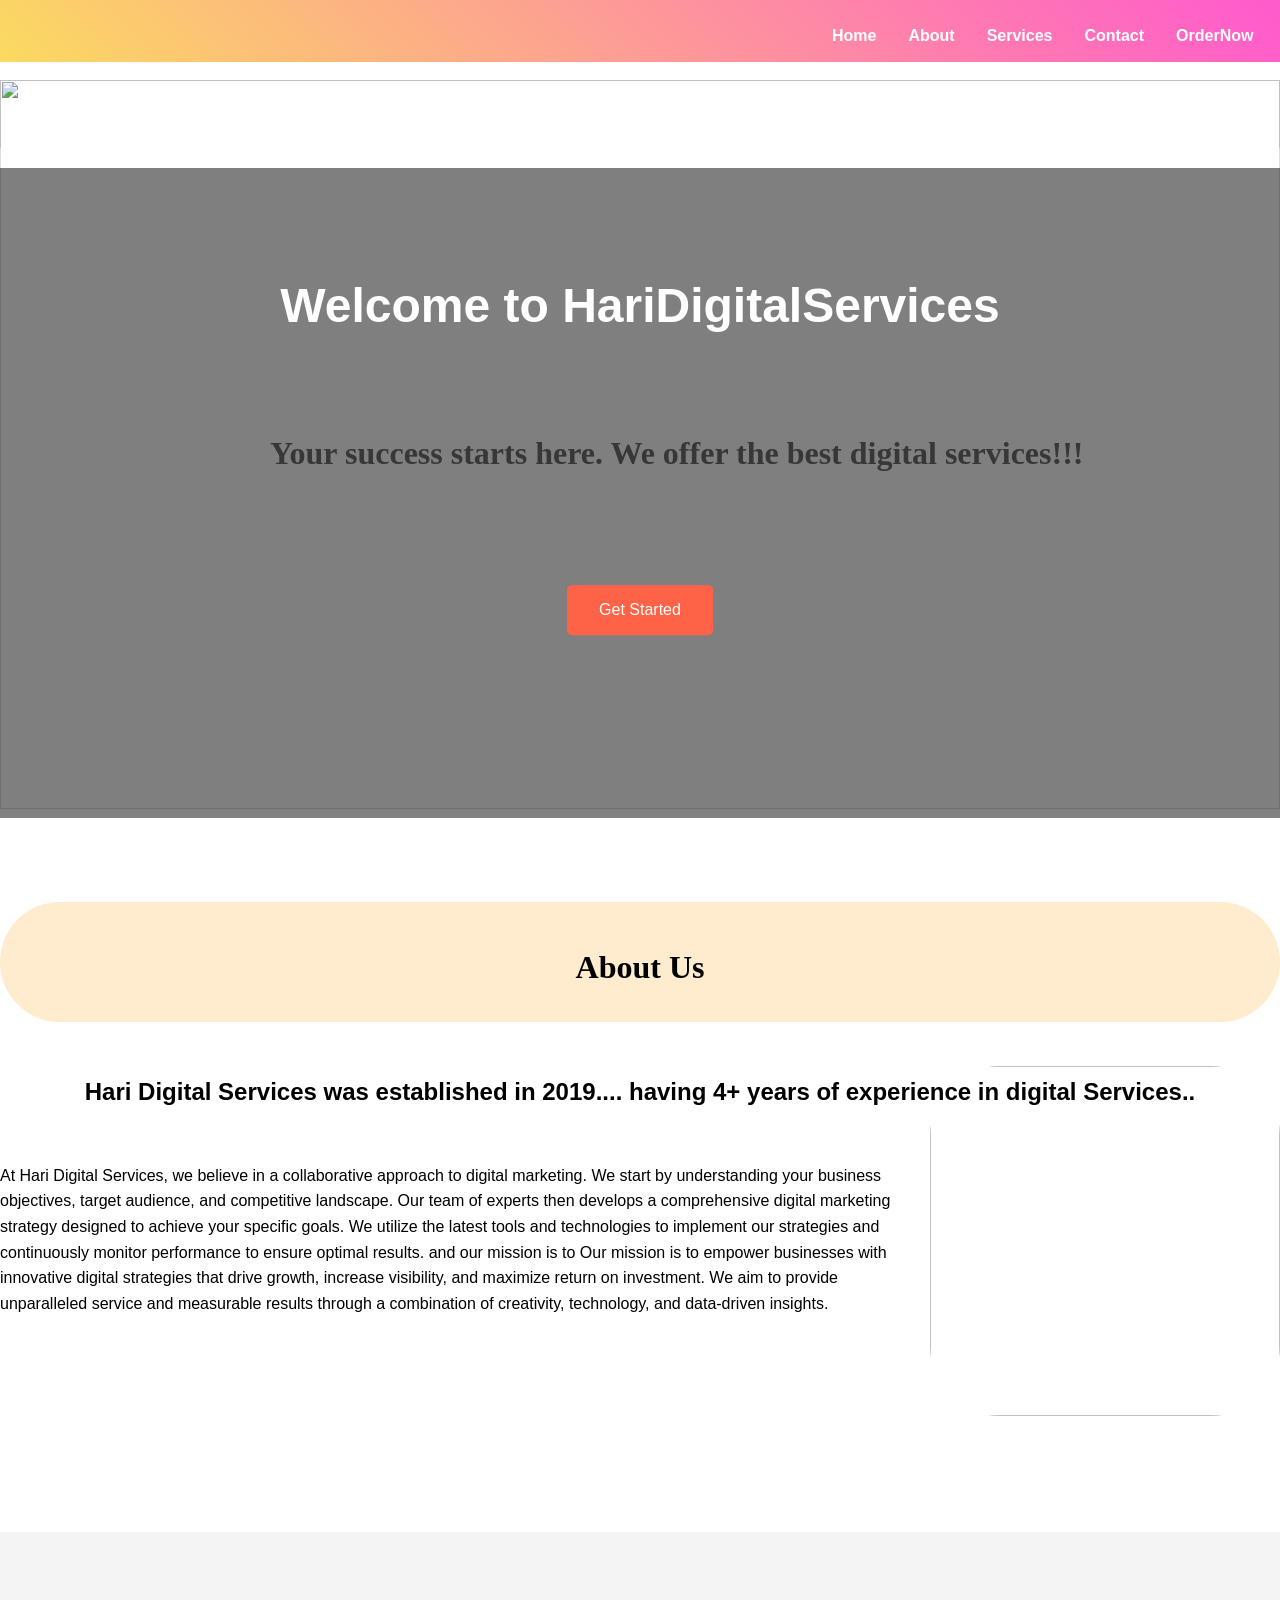
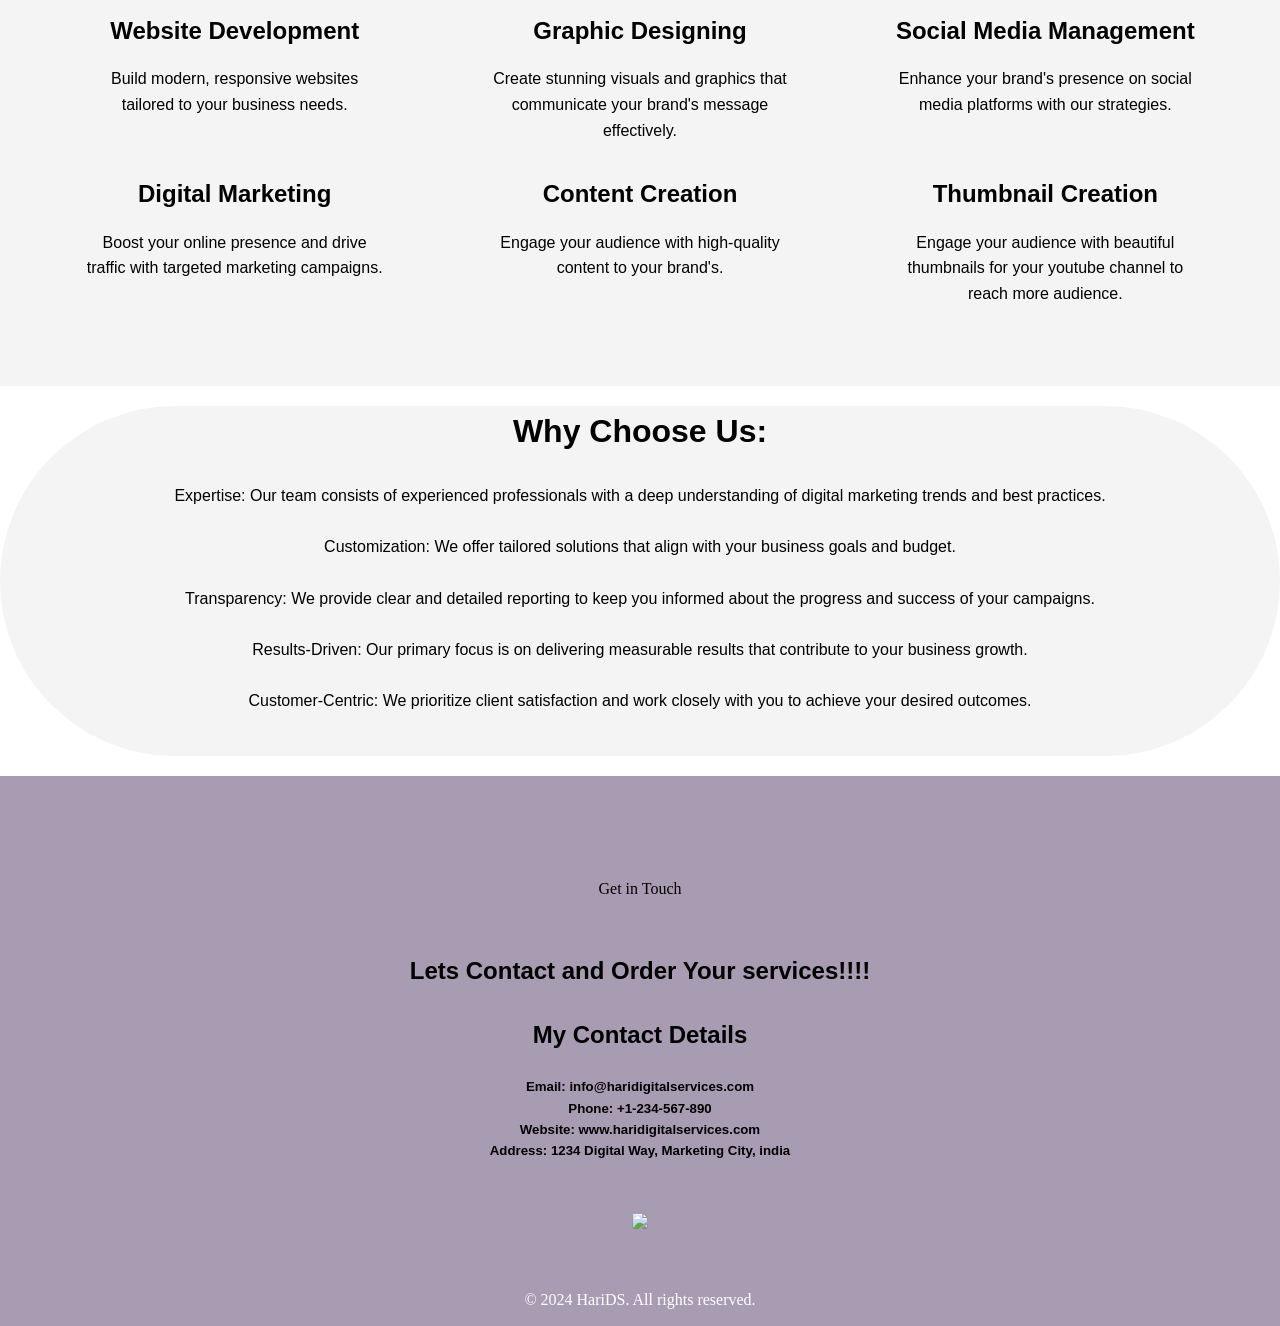
==== index.html @ c2cf73c1 "Create landing page for HariDigitalServices Add a complete landing page for HariDigitalServices with" ====
<!DOCTYPE html>
<html lang="en">
<head>
    <meta charset="UTF-8">
    <meta name="viewport" content="width=device-width, initial-scale=1.0">
    <title>HariDigitalServices Landing Page</title>
   <style>
body, h1, h2, p, ul {
    margin: 0;
    padding: 0;
}

body {
    font-family: Arial, sans-serif;
    line-height: 1.6;
}


header {
    background-color: #FBDA61;
    background-image: linear-gradient(45deg, #FBDA61 0%, #FF5ACD 100%);
    color: #fff;
    padding: 1rem 0;
}

nav {
    display: flex;
    justify-content: space-between;
    align-items: center;
    max-width: 1200px;
    margin: 0 auto;
    padding: 0 50rem;
    height:20px;
    margin-top: 10px;
}

.nav-links {
    list-style: none;
    display: flex;
}

.nav-links li {
    margin-left: 2rem;
    text-align: right;

}

.nav-links a {
    color: #fff;
    text-decoration: none;
    font-size: 1rem;
    margin-right: auto;
}

.nav-links a:hover {
    text-decoration: underline;
    color:#000000;
    
}


.hero {
    background: url('C:\Users\user\CodSoft\task1 portfolio\images\Screenshot 2024-06-05 201136.png') no-repeat center center/cover;
    color: #0e0d0d;
    height: 80vh;
    display: flex;
    align-items: center;
    justify-content: center;
    text-align: center;
    padding: 0 2rem;
}

.hero-content {
    max-width: 600px;
}

.hero h1 {
    font-size: 3rem;
    margin-bottom: 1rem;
    position: absolute;
    top: 47%;
    left: 50%;
    transform: translate(-50%, -50%);
    z-index: 2;
    background-color: rgba(0, 0, 0, 0.5);
    padding: 100px;
    padding-bottom: 100px;
    border-radius: 5px;
    color: white;
    text-align: center;
    width: 100%;
    height: 50%;
}

.hero p {
    font-size: 2rem;
    font-weight: 300;
    font-family: 'Times New Roman', Times, serif;
    margin-bottom: 2rem;
    color:rgba(2, 2, 2, 0.568);
    background-color: rgba(255, 255, 255, 0.5);
    text-align: center;
    position: absolute;
    top: 50%;
    left: 50%;
    padding: 60px;
    padding-left: 600PX;
    display:flex;
    transform: translate(-50%, -50%);
    padding-top: 280px;
    width: 100%;
    height: 45%;

   
    
 }
 .overlay img {
        width: 100%;
        height: 90%;
        object-fit: cover;
        margin-top: 10px;
        left: 0;
        z-index: 0;
    }
    
.overlay  {
        position: absolute;
        top: 70px;
        left: 0;
        width: 100%;
        object-fit: cover;
        height: 100%;
    }
    
 
.cta-button {
    background: #ff6347;
    color: #fff;
    padding: 0.75rem 2rem;
    border: none;
    border-radius: 5px;
    font-size: 1rem;
    text-decoration: none;
    transition: background 0.3s;
    margin-bottom: 1rem;
    position: absolute;
    top: 60%;
    left: 50%;
    transform: translate(-50%, -50%);
    z-index: 2;
    border-radius: 5px;
    color: white;
    text-align: center;
}


.cta-button:hover {
    background: #e5533d;
    color:#0e0d0d;
}
#About .ab img {
    width:fit-content;
    width:100%;
    height:100px;
}

#About .ab {
    margin-top: 120px;
    border: antiquewhite;
    height:500px;
    text-align: center;
}
#About .ab h1 {
    font-family: 'Times New Roman', Times, serif;
   font-size:larger;
   background-color: blanchedalmond;
   height:80px;
   padding-top:40px;
   font-size: 2rem;
   border-radius: 2000px;
}

#About .ab p {
   font-family:'Lucida Sans', 'Lucida Sans Regular', 'Lucida Grande', 'Lucida Sans Unicode', Geneva, Verdana, sans-serif ;
   text-align:left;
   width:900px;
}

#About .ab .img1 img {
    width:350px;
    height: 350px;
    float: right;
    text-align: left;
    margin-top: -250px;
}


.features {
    margin-top: 130px;
    display: flex;
    justify-content: space-around;
    flex-wrap: wrap;
    padding: 4rem 2rem;
    background: #f4f4f4;

}

.feature {
    text-align: center;
    max-width: 300px;
    margin: 1rem;
}


.feature h2 {
    font-size: 1.5rem;
    margin-bottom: 1rem;
}

.feature p {
    font-size: 1rem;
}

#Contact {
    background-color: rgb(168, 156, 179);
    text-align: center;
    padding-top: 50px;
    height:500px;
    width:100%;
  
}

#Contact p {
    margin:50px;
    font-family: 'Times New Roman', Times, serif;
    font-weight: 400;
}

#Contact .con h1 {
    font-weight: 10000;
}


.img1 img {
    border-radius: 20%;
    height:30px;
}

.why {
   
    height:350px;
    text-align: center;
    margin-bottom: 20px;
    background: #f4f4f4;
    border-radius: 1000px;
    margin-top: 20px;
}
.details p {
    color:#fff;
     bottom:40px;
}
   </style>
</head>
<body>
    <header>
        <nav>
          
            <ul class="nav-links">
                <li><a href="#"><b>Home</b></a></li>
                <li><a href="#About"><b>About</b></a></li>
                <li><a href="#Service"><b>Services</b></a></li>
                <li><a href="#Contact"><b>Contact</b></a></li>
                <li><a href="#Order"><b>OrderNow</b></a></li>
            </ul>
        </nav>
    </header>
    
    <main>
        <section class="hero">
            <div class="hero-content">   
                <div class="overlay">
                <img src="C:\Users\user\Desktop\basiclandingpage\images\team.jpg"   
                </div>
                <h1>Welcome to HariDigitalServices</h1>
                <p><B>Your success starts here. We offer the best digital services!!!</B></p>
                <a href="#" class="cta-button">Get Started</a>
            </div>
        </section>
        

        <section id="About">
            <div class="ab">
             <h1>About Us</h1> <br><br>
                <h2>Hari Digital Services was established in 2019.... having 4+ years of experience in digital Services..</h2><br><br>
                <p>At Hari Digital Services, we believe in a collaborative approach to digital marketing.
                     We start by understanding your business objectives, target audience, and competitive landscape. 
                     Our team of experts then develops a comprehensive digital marketing strategy designed to achieve your specific goals.
                      We utilize the latest tools and technologies to implement our strategies and continuously monitor performance to ensure optimal results. and our mission is to Our mission is to empower businesses with innovative digital strategies that drive growth, increase visibility, and maximize return on investment. We aim to provide unparalleled service and measurable results through a combination of creativity, technology, and data-driven insights.</p>
                  <div class="img1">
                    <img src="C:\Users\user\Desktop\basiclandingpage\images\digital-marketing-service-image-2.svg">
                  </div>
            </div>
        </section>
     
       
        <section id="Service" class="features">
 
            <div class="feature">
                <h2>Website Development</h2>
                <p>Build modern, responsive websites tailored to your business needs.</p>
            </div>
            <div class="feature">
                <h2>Graphic Designing</h2>
                <p>Create stunning visuals and graphics that communicate your brand's message effectively.</p>    
            </div>
            <div class="feature">
                <h2>Social Media Management</h2>
                <p>Enhance your brand's presence on social media platforms with our strategies.</p>
            </div>
            <div class="feature">
                <h2>Digital Marketing</h2>
                <p>Boost your online presence and drive traffic with targeted marketing campaigns.</p>
            </div>
            <div class="feature">
                <h2>Content Creation</h2>
                <p>Engage your audience with high-quality content to your brand's.</p>
            </div>
            <div class="feature">
                <h2>Thumbnail Creation</h2>
                <p>Engage your audience with beautiful thumbnails for your youtube channel to reach more audience.</p>
            </div>
        </section>


        <div class="why">
            <h1>  Why Choose Us: </h1>
            <br>
<ul>
  <li>Expertise: Our team consists of experienced professionals with a deep understanding of digital marketing trends and best practices. <br><br></li>
  <li>Customization: We offer tailored solutions that align with your business goals and budget.<br><br></li>
  <li>Transparency: We provide clear and detailed reporting to keep you informed about the progress and success of your campaigns.<br><br></li>
  <li>Results-Driven: Our primary focus is on delivering measurable results that contribute to your business growth.<br><br></li>
  <li>Customer-Centric: We prioritize client satisfaction and work closely with you to achieve your desired outcomes. <br><br></li>
</ul>
</div>
        <section id="Contact">
            <div class="con">
                <p>Get in Touch</p>
                <h1>Lets Contact and Order Your services!!!!</h1> <br>
                        
                        <div class="contact-details"> 
                            <h1 class="greet-heading">My Contact Details</h1> 
                            <div class="details"> 
                                <h5 class="contact-heading">Email: info@haridigitalservices.com<br>
                                    Phone: +1-234-567-890<br>
                                    Website: www.haridigitalservices.com<br>
                                    Address: 1234 Digital Way, Marketing City, india</p> </h5>  
                                <div class="img1">
                                    <img src="C:\Users\user\Downloads\Screenshot_2024-06-01_130951-removebg-preview.png">
                                </div>
                                <p>&copy; 2024 HariDS. All rights reserved.</p>
                            </div> 
                        </div> 
                    </div> 
                </section> 

    </main>

</body>
</html>
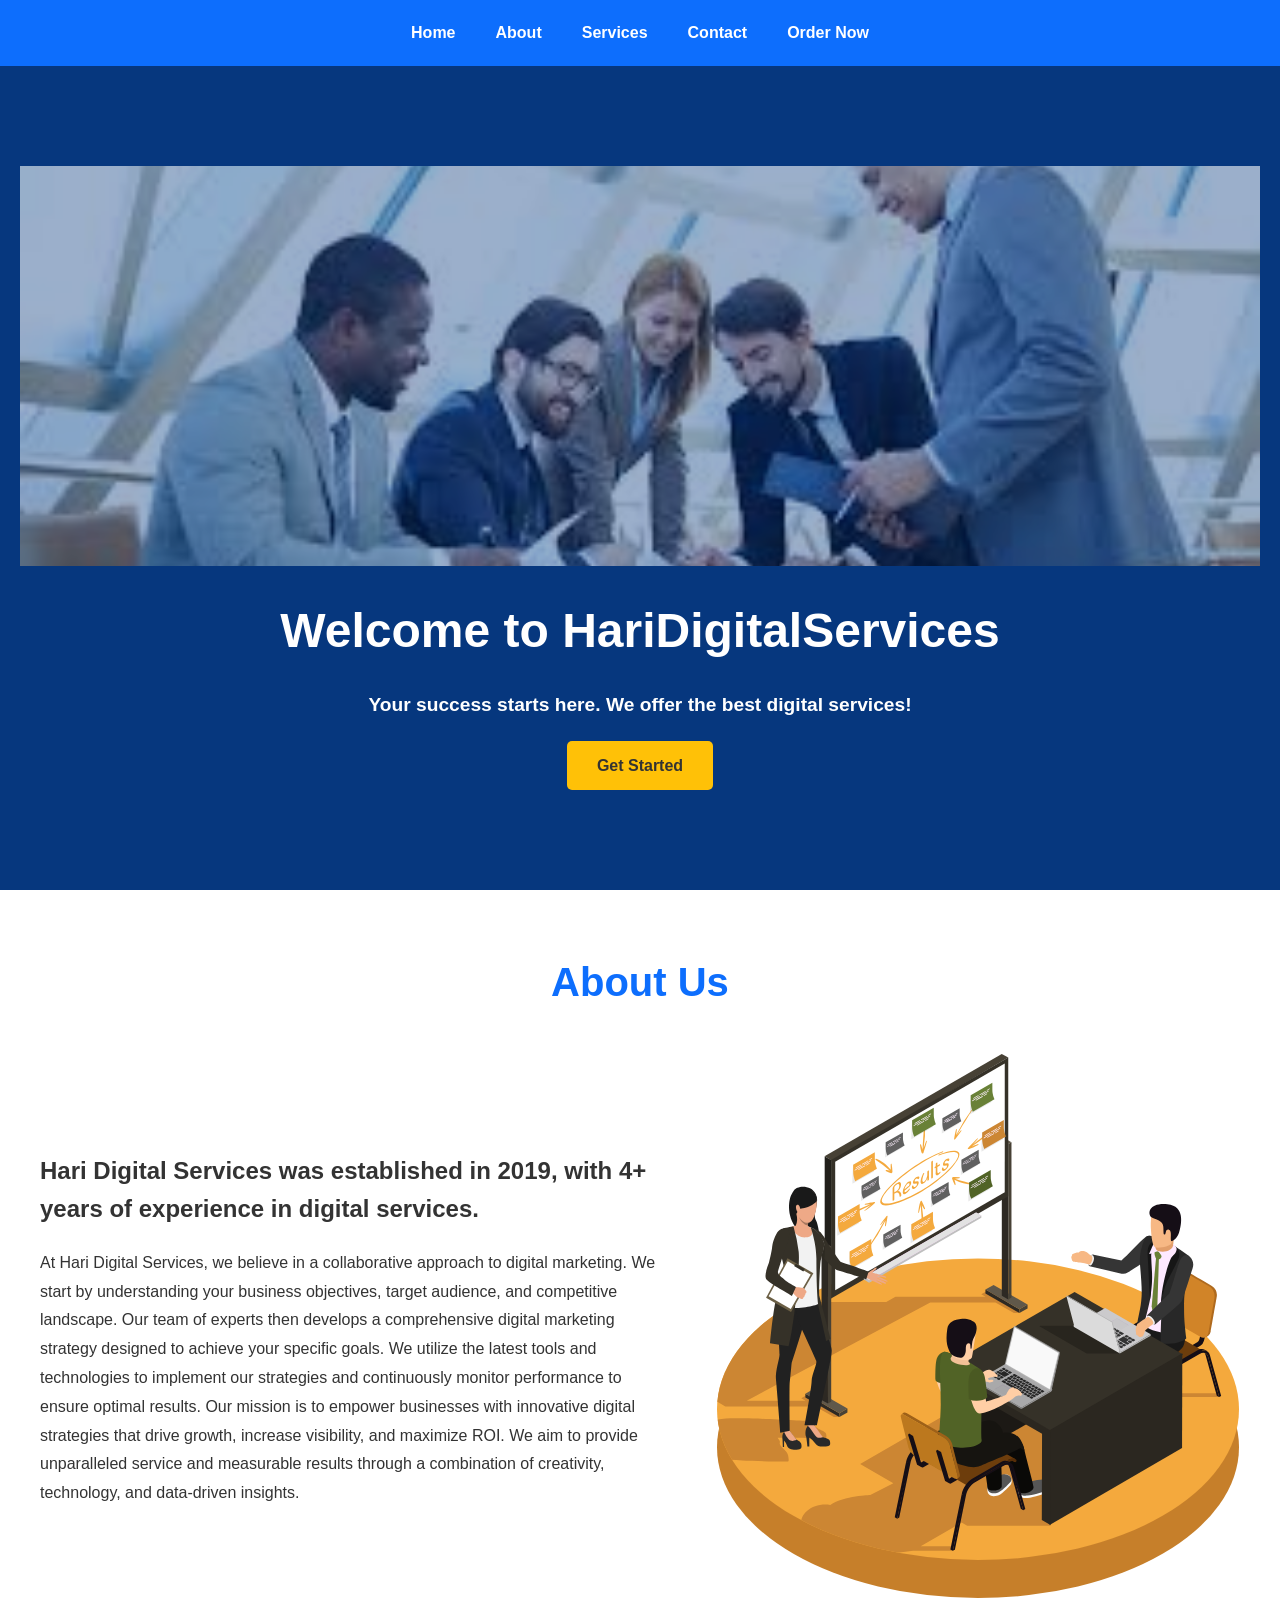
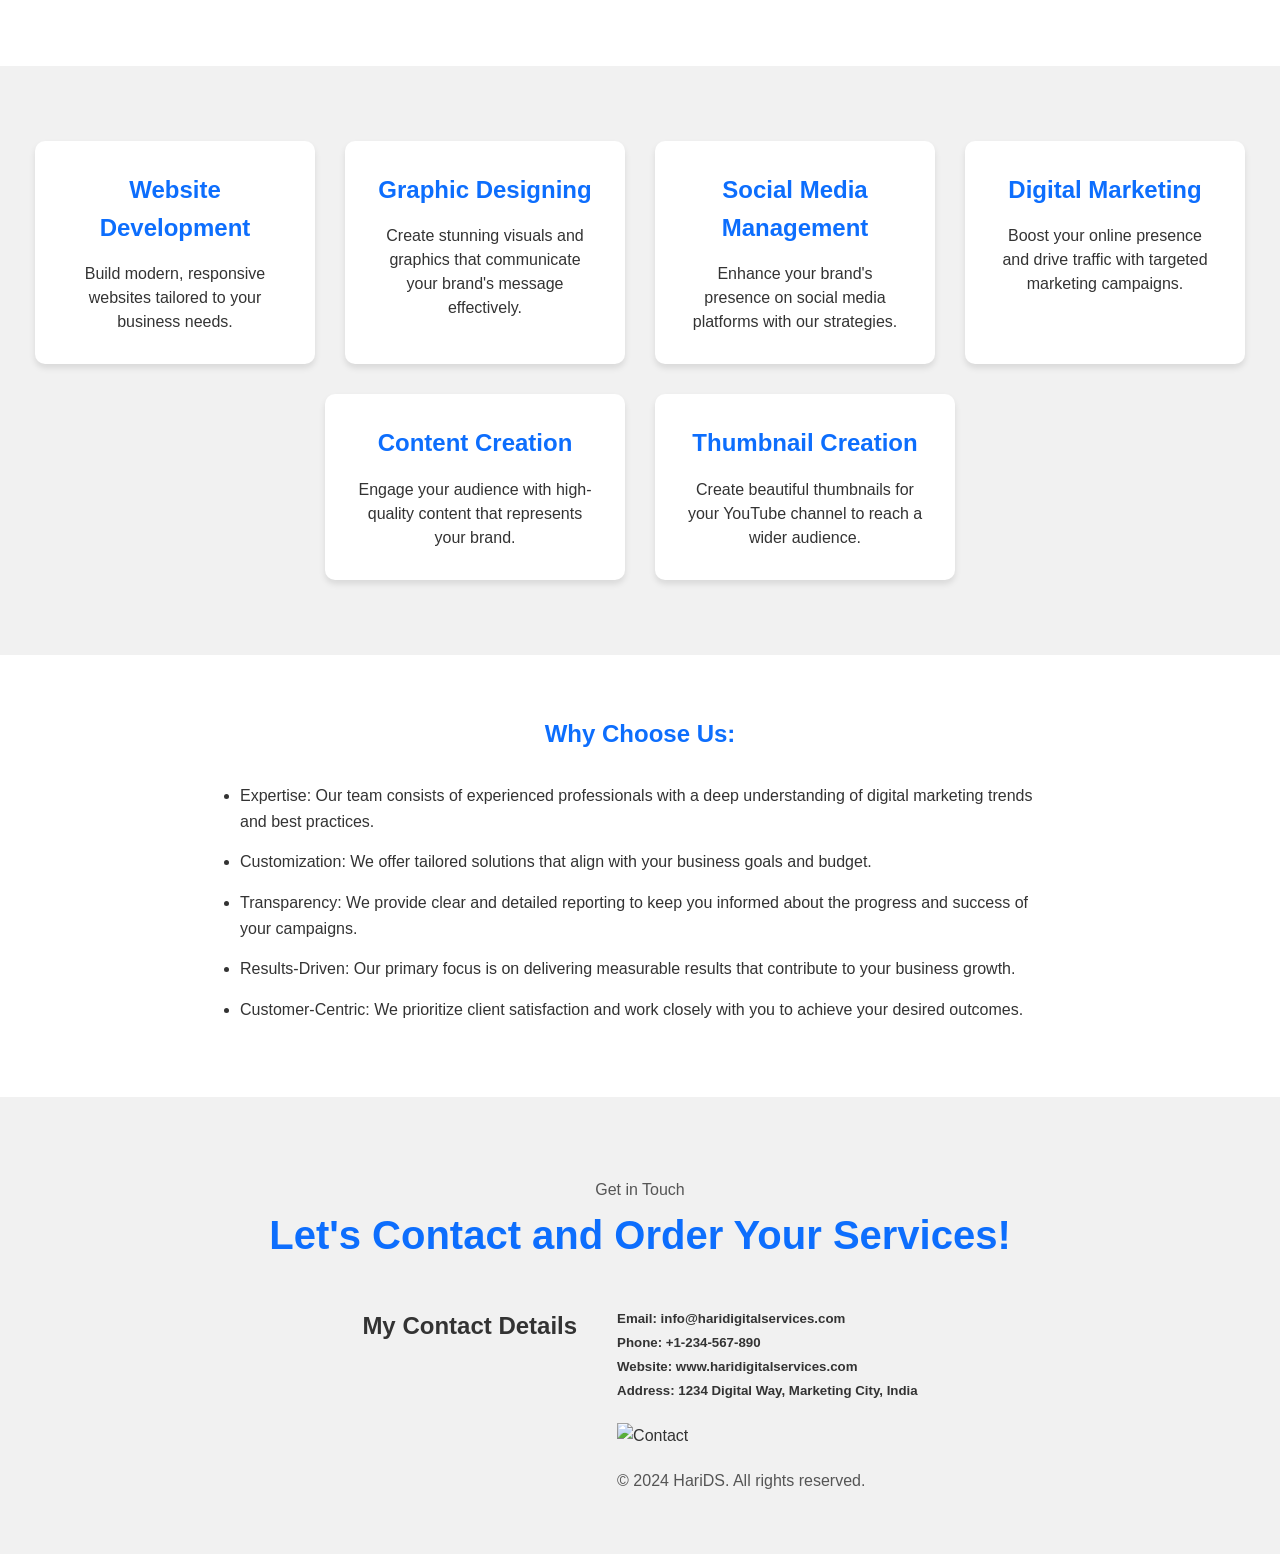
==== commit 0afa12f5: "added proper index and css file" ====
--- a/index.html
+++ b/index.html
@@ -4,314 +4,67 @@
     <meta charset="UTF-8">
     <meta name="viewport" content="width=device-width, initial-scale=1.0">
     <title>HariDigitalServices Landing Page</title>
-   <style>
-body, h1, h2, p, ul {
-    margin: 0;
-    padding: 0;
-}
-
-body {
-    font-family: Arial, sans-serif;
-    line-height: 1.6;
-}
-
-
-header {
-    background-color: #FBDA61;
-    background-image: linear-gradient(45deg, #FBDA61 0%, #FF5ACD 100%);
-    color: #fff;
-    padding: 1rem 0;
-}
-
-nav {
-    display: flex;
-    justify-content: space-between;
-    align-items: center;
-    max-width: 1200px;
-    margin: 0 auto;
-    padding: 0 50rem;
-    height:20px;
-    margin-top: 10px;
-}
-
-.nav-links {
-    list-style: none;
-    display: flex;
-}
-
-.nav-links li {
-    margin-left: 2rem;
-    text-align: right;
-
-}
-
-.nav-links a {
-    color: #fff;
-    text-decoration: none;
-    font-size: 1rem;
-    margin-right: auto;
-}
-
-.nav-links a:hover {
-    text-decoration: underline;
-    color:#000000;
-    
-}
-
-
-.hero {
-    background: url('C:\Users\user\CodSoft\task1 portfolio\images\Screenshot 2024-06-05 201136.png') no-repeat center center/cover;
-    color: #0e0d0d;
-    height: 80vh;
-    display: flex;
-    align-items: center;
-    justify-content: center;
-    text-align: center;
-    padding: 0 2rem;
-}
-
-.hero-content {
-    max-width: 600px;
-}
-
-.hero h1 {
-    font-size: 3rem;
-    margin-bottom: 1rem;
-    position: absolute;
-    top: 47%;
-    left: 50%;
-    transform: translate(-50%, -50%);
-    z-index: 2;
-    background-color: rgba(0, 0, 0, 0.5);
-    padding: 100px;
-    padding-bottom: 100px;
-    border-radius: 5px;
-    color: white;
-    text-align: center;
-    width: 100%;
-    height: 50%;
-}
-
-.hero p {
-    font-size: 2rem;
-    font-weight: 300;
-    font-family: 'Times New Roman', Times, serif;
-    margin-bottom: 2rem;
-    color:rgba(2, 2, 2, 0.568);
-    background-color: rgba(255, 255, 255, 0.5);
-    text-align: center;
-    position: absolute;
-    top: 50%;
-    left: 50%;
-    padding: 60px;
-    padding-left: 600PX;
-    display:flex;
-    transform: translate(-50%, -50%);
-    padding-top: 280px;
-    width: 100%;
-    height: 45%;
-
-   
-    
- }
- .overlay img {
-        width: 100%;
-        height: 90%;
-        object-fit: cover;
-        margin-top: 10px;
-        left: 0;
-        z-index: 0;
-    }
-    
-.overlay  {
-        position: absolute;
-        top: 70px;
-        left: 0;
-        width: 100%;
-        object-fit: cover;
-        height: 100%;
-    }
-    
- 
-.cta-button {
-    background: #ff6347;
-    color: #fff;
-    padding: 0.75rem 2rem;
-    border: none;
-    border-radius: 5px;
-    font-size: 1rem;
-    text-decoration: none;
-    transition: background 0.3s;
-    margin-bottom: 1rem;
-    position: absolute;
-    top: 60%;
-    left: 50%;
-    transform: translate(-50%, -50%);
-    z-index: 2;
-    border-radius: 5px;
-    color: white;
-    text-align: center;
-}
-
-
-.cta-button:hover {
-    background: #e5533d;
-    color:#0e0d0d;
-}
-#About .ab img {
-    width:fit-content;
-    width:100%;
-    height:100px;
-}
-
-#About .ab {
-    margin-top: 120px;
-    border: antiquewhite;
-    height:500px;
-    text-align: center;
-}
-#About .ab h1 {
-    font-family: 'Times New Roman', Times, serif;
-   font-size:larger;
-   background-color: blanchedalmond;
-   height:80px;
-   padding-top:40px;
-   font-size: 2rem;
-   border-radius: 2000px;
-}
-
-#About .ab p {
-   font-family:'Lucida Sans', 'Lucida Sans Regular', 'Lucida Grande', 'Lucida Sans Unicode', Geneva, Verdana, sans-serif ;
-   text-align:left;
-   width:900px;
-}
-
-#About .ab .img1 img {
-    width:350px;
-    height: 350px;
-    float: right;
-    text-align: left;
-    margin-top: -250px;
-}
-
-
-.features {
-    margin-top: 130px;
-    display: flex;
-    justify-content: space-around;
-    flex-wrap: wrap;
-    padding: 4rem 2rem;
-    background: #f4f4f4;
-
-}
-
-.feature {
-    text-align: center;
-    max-width: 300px;
-    margin: 1rem;
-}
-
-
-.feature h2 {
-    font-size: 1.5rem;
-    margin-bottom: 1rem;
-}
-
-.feature p {
-    font-size: 1rem;
-}
-
-#Contact {
-    background-color: rgb(168, 156, 179);
-    text-align: center;
-    padding-top: 50px;
-    height:500px;
-    width:100%;
-  
-}
-
-#Contact p {
-    margin:50px;
-    font-family: 'Times New Roman', Times, serif;
-    font-weight: 400;
-}
-
-#Contact .con h1 {
-    font-weight: 10000;
-}
-
-
-.img1 img {
-    border-radius: 20%;
-    height:30px;
-}
-
-.why {
-   
-    height:350px;
-    text-align: center;
-    margin-bottom: 20px;
-    background: #f4f4f4;
-    border-radius: 1000px;
-    margin-top: 20px;
-}
-.details p {
-    color:#fff;
-     bottom:40px;
-}
-   </style>
+    <link rel="stylesheet" href="landing.css">
 </head>
 <body>
+    <!-- Header / Navigation -->
     <header>
         <nav>
-          
             <ul class="nav-links">
                 <li><a href="#"><b>Home</b></a></li>
                 <li><a href="#About"><b>About</b></a></li>
                 <li><a href="#Service"><b>Services</b></a></li>
                 <li><a href="#Contact"><b>Contact</b></a></li>
-                <li><a href="#Order"><b>OrderNow</b></a></li>
+                <li><a href="#Order"><b>Order Now</b></a></li>
             </ul>
         </nav>
     </header>
-    
+
     <main>
+        <!-- Hero Section -->
         <section class="hero">
-            <div class="hero-content">   
+            <div class="hero-content">
                 <div class="overlay">
-                <img src="C:\Users\user\Desktop\basiclandingpage\images\team.jpg"   
+                    <img src="images/team.jpg" alt="Team">
                 </div>
                 <h1>Welcome to HariDigitalServices</h1>
-                <p><B>Your success starts here. We offer the best digital services!!!</B></p>
+                <p><b>Your success starts here. We offer the best digital services!</b></p>
                 <a href="#" class="cta-button">Get Started</a>
             </div>
         </section>
-        
 
         <section id="About">
-            <div class="ab">
-             <h1>About Us</h1> <br><br>
-                <h2>Hari Digital Services was established in 2019.... having 4+ years of experience in digital Services..</h2><br><br>
-                <p>At Hari Digital Services, we believe in a collaborative approach to digital marketing.
-                     We start by understanding your business objectives, target audience, and competitive landscape. 
-                     Our team of experts then develops a comprehensive digital marketing strategy designed to achieve your specific goals.
-                      We utilize the latest tools and technologies to implement our strategies and continuously monitor performance to ensure optimal results. and our mission is to Our mission is to empower businesses with innovative digital strategies that drive growth, increase visibility, and maximize return on investment. We aim to provide unparalleled service and measurable results through a combination of creativity, technology, and data-driven insights.</p>
-                  <div class="img1">
-                    <img src="C:\Users\user\Desktop\basiclandingpage\images\digital-marketing-service-image-2.svg">
-                  </div>
+    <div class="ab">
+        <h1>About Us</h1>
+        <div class="about-content">
+            <div class="about-text">
+                <h2>Hari Digital Services was established in 2019, with 4+ years of experience in digital services.</h2>
+                <p>
+                    At Hari Digital Services, we believe in a collaborative approach to digital marketing.
+                    We start by understanding your business objectives, target audience, and competitive landscape. 
+                    Our team of experts then develops a comprehensive digital marketing strategy designed to achieve your specific goals.
+                    We utilize the latest tools and technologies to implement our strategies and continuously monitor performance to ensure optimal results.
+                    Our mission is to empower businesses with innovative digital strategies that drive growth, increase visibility, and maximize ROI.
+                    We aim to provide unparalleled service and measurable results through a combination of creativity, technology, and data-driven insights.
+                </p>
             </div>
-        </section>
-     
-       
+            <div class="about-image">
+                <img src="images/digital-marketing-service-image-2.svg" alt="Digital Marketing Services">
+            </div>
+        </div>
+    </div>
+</section>
+
+
+        <!-- Services Section -->
         <section id="Service" class="features">
- 
             <div class="feature">
                 <h2>Website Development</h2>
                 <p>Build modern, responsive websites tailored to your business needs.</p>
             </div>
             <div class="feature">
                 <h2>Graphic Designing</h2>
-                <p>Create stunning visuals and graphics that communicate your brand's message effectively.</p>    
+                <p>Create stunning visuals and graphics that communicate your brand's message effectively.</p>
             </div>
             <div class="feature">
                 <h2>Social Media Management</h2>
@@ -323,48 +76,50 @@
             </div>
             <div class="feature">
                 <h2>Content Creation</h2>
-                <p>Engage your audience with high-quality content to your brand's.</p>
+                <p>Engage your audience with high-quality content that represents your brand.</p>
             </div>
             <div class="feature">
                 <h2>Thumbnail Creation</h2>
-                <p>Engage your audience with beautiful thumbnails for your youtube channel to reach more audience.</p>
+                <p>Create beautiful thumbnails for your YouTube channel to reach a wider audience.</p>
             </div>
         </section>
 
+        <!-- Why Choose Us -->
+        <section class="why">
+            <h1>Why Choose Us:</h1>
+            <ul>
+                <li>Expertise: Our team consists of experienced professionals with a deep understanding of digital marketing trends and best practices.</li>
+                <li>Customization: We offer tailored solutions that align with your business goals and budget.</li>
+                <li>Transparency: We provide clear and detailed reporting to keep you informed about the progress and success of your campaigns.</li>
+                <li>Results-Driven: Our primary focus is on delivering measurable results that contribute to your business growth.</li>
+                <li>Customer-Centric: We prioritize client satisfaction and work closely with you to achieve your desired outcomes.</li>
+            </ul>
+        </section>
 
-        <div class="why">
-            <h1>  Why Choose Us: </h1>
-            <br>
-<ul>
-  <li>Expertise: Our team consists of experienced professionals with a deep understanding of digital marketing trends and best practices. <br><br></li>
-  <li>Customization: We offer tailored solutions that align with your business goals and budget.<br><br></li>
-  <li>Transparency: We provide clear and detailed reporting to keep you informed about the progress and success of your campaigns.<br><br></li>
-  <li>Results-Driven: Our primary focus is on delivering measurable results that contribute to your business growth.<br><br></li>
-  <li>Customer-Centric: We prioritize client satisfaction and work closely with you to achieve your desired outcomes. <br><br></li>
-</ul>
-</div>
+        <!-- Contact Section -->
         <section id="Contact">
             <div class="con">
                 <p>Get in Touch</p>
-                <h1>Lets Contact and Order Your services!!!!</h1> <br>
-                        
-                        <div class="contact-details"> 
-                            <h1 class="greet-heading">My Contact Details</h1> 
-                            <div class="details"> 
-                                <h5 class="contact-heading">Email: info@haridigitalservices.com<br>
-                                    Phone: +1-234-567-890<br>
-                                    Website: www.haridigitalservices.com<br>
-                                    Address: 1234 Digital Way, Marketing City, india</p> </h5>  
-                                <div class="img1">
-                                    <img src="C:\Users\user\Downloads\Screenshot_2024-06-01_130951-removebg-preview.png">
-                                </div>
-                                <p>&copy; 2024 HariDS. All rights reserved.</p>
-                            </div> 
-                        </div> 
+                <h1>Let's Contact and Order Your Services!</h1>
+                
+                <div class="contact-details"> 
+                    <h2 class="greet-heading">My Contact Details</h2> 
+                    <div class="details"> 
+                        <h5 class="contact-heading">
+                            Email: info@haridigitalservices.com<br>
+                            Phone: +1-234-567-890<br>
+                            Website: www.haridigitalservices.com<br>
+                            Address: 1234 Digital Way, Marketing City, India
+                        </h5>  
+                        <div class="img1">
+                            <img src="images/contact-image.png" alt="Contact">
+                        </div>
+                        <p>&copy; 2024 HariDS. All rights reserved.</p>
                     </div> 
-                </section> 
+                </div> 
+            </div> 
+        </section> 
 
     </main>
-
 </body>
 </html>
--- a/landing.css
+++ b/landing.css
@@ -0,0 +1,252 @@
+
+/* Reset some default styles */
+* {
+    margin: 0;
+    padding: 0;
+    box-sizing: border-box;
+    font-family: 'Segoe UI', Tahoma, Geneva, Verdana, sans-serif;
+}
+
+/* Body */
+body {
+    line-height: 1.6;
+    color: #333;
+    background-color: #f9f9f9;
+}
+
+/* Navigation */
+header {
+    background-color: #0d6efd;
+    padding: 20px 0;
+    position: sticky;
+    top: 0;
+    z-index: 1000;
+}
+
+nav ul {
+    display: flex;
+    justify-content: center;
+    list-style: none;
+}
+
+nav ul li {
+    margin: 0 20px;
+}
+
+nav ul li a {
+    color: #fff;
+    text-decoration: none;
+    font-weight: bold;
+    transition: color 0.3s;
+}
+
+nav ul li a:hover {
+    color: #ffc107;
+}
+
+/* Hero Section */
+.hero {
+    position: relative;
+    text-align: center;
+    color: #fff;
+    padding: 100px 20px;
+    background: linear-gradient(rgba(0,0,0,0.5), rgba(0,0,0,0.5)), #0d6efd;
+}
+
+.hero .overlay img {
+    width: 100%;
+    max-height: 400px;
+    object-fit: cover;
+    opacity: 0.6;
+}
+
+.hero h1 {
+    font-size: 3rem;
+    margin: 20px 0;
+}
+
+.hero p {
+    font-size: 1.2rem;
+    margin-bottom: 20px;
+}
+
+.cta-button {
+    display: inline-block;
+    padding: 12px 30px;
+    background-color: #ffc107;
+    color: #333;
+    text-decoration: none;
+    font-weight: bold;
+    border-radius: 5px;
+    transition: background 0.3s;
+}
+
+.cta-button:hover {
+    background-color: #e0a800;
+}
+
+/* About Section */
+.ab {
+    padding: 60px 20px;
+    background-color: #fff;
+    text-align: center;
+}
+
+.ab h1 {
+    font-size: 2.5rem;
+    margin-bottom: 40px;
+    color: #0d6efd;
+}
+
+/* Flex container for About text + image */
+.about-content {
+    display: flex;
+    align-items: center;
+    justify-content: center;
+    gap: 50px;
+    flex-wrap: wrap; /* allows wrapping on small screens */
+    max-width: 1200px;
+    margin: 0 auto;
+}
+
+.about-text {
+    flex: 1 1 500px;
+    text-align: left;
+}
+
+.about-text h2 {
+    font-size: 1.5rem;
+    margin-bottom: 20px;
+}
+
+.about-text p {
+    line-height: 1.8;
+}
+
+.about-image {
+    flex: 1 1 400px;
+    text-align: center;
+}
+
+.about-image img {
+    max-width: 100%;
+    height: auto;
+    border-radius: 10px;
+}
+/* Services Section */
+.features {
+    display: flex;
+    flex-wrap: wrap;
+    justify-content: center;
+    padding: 60px 20px;
+    background-color: #f1f1f1;
+}
+
+.feature {
+    background-color: #fff;
+    border-radius: 10px;
+    padding: 30px;
+    margin: 15px;
+    flex: 1 1 250px;
+    max-width: 300px;
+    text-align: center;
+    box-shadow: 0 4px 6px rgba(0,0,0,0.1);
+    transition: transform 0.3s;
+}
+
+.feature:hover {
+    transform: translateY(-10px);
+}
+
+.feature h2 {
+    color: #0d6efd;
+    margin-bottom: 15px;
+}
+
+.feature p {
+    font-size: 1rem;
+    line-height: 1.5;
+}
+
+/* Why Choose Us Section */
+.why {
+    padding: 60px 20px;
+    background-color: #fff;
+    text-align: center;
+}
+
+.why h1 {
+    color: #0d6efd;
+    margin-bottom: 30px;
+}
+
+.why ul {
+    list-style: disc;
+    max-width: 800px;
+    margin: 0 auto;
+    text-align: left;
+}
+
+.why ul li {
+    margin-bottom: 15px;
+    font-size: 1rem;
+}
+
+/* Contact Section */
+#Contact {
+    background-color: #f1f1f1;
+    padding: 60px 20px;
+    text-align: center;
+}
+
+#Contact h1 {
+    font-size: 2.5rem;
+    margin-bottom: 20px;
+    color: #0d6efd;
+}
+
+.contact-details {
+    display: flex;
+    flex-wrap: wrap;
+    justify-content: center;
+    align-items: flex-start;
+    gap: 40px;
+    margin-top: 40px;
+}
+
+.contact-details .details {
+    max-width: 400px;
+    text-align: left;
+}
+
+.contact-details .img1 img {
+    max-width: 200px;
+    margin-top: 20px;
+}
+
+.contact-details h5 {
+    line-height: 1.8;
+}
+
+/* Footer */
+#Contact p {
+    margin-top: 20px;
+    color: #555;
+}
+
+/* Responsive */
+@media (max-width: 768px) {
+    nav ul {
+        flex-direction: column;
+    }
+
+    .features {
+        flex-direction: column;
+        align-items: center;
+    }
+
+    .contact-details {
+        flex-direction: column;
+        align-items: center;
+    }
+}
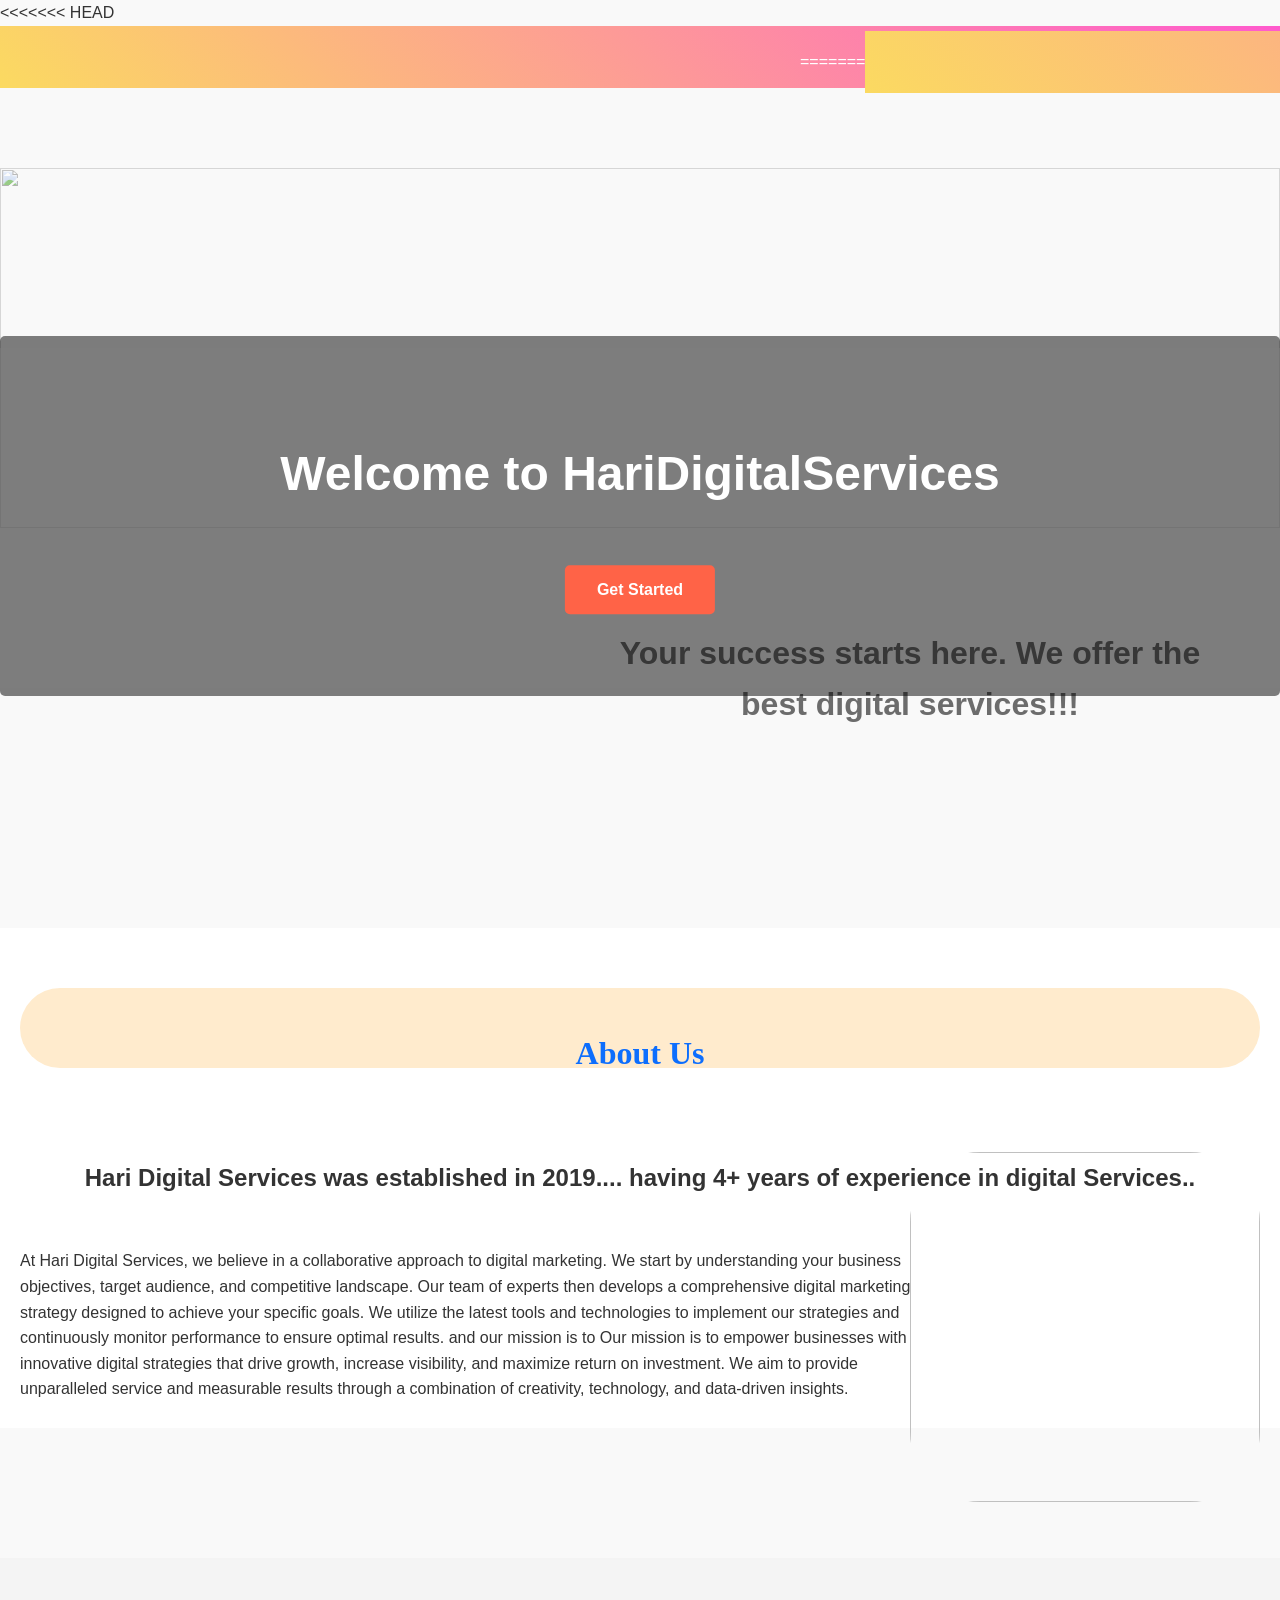
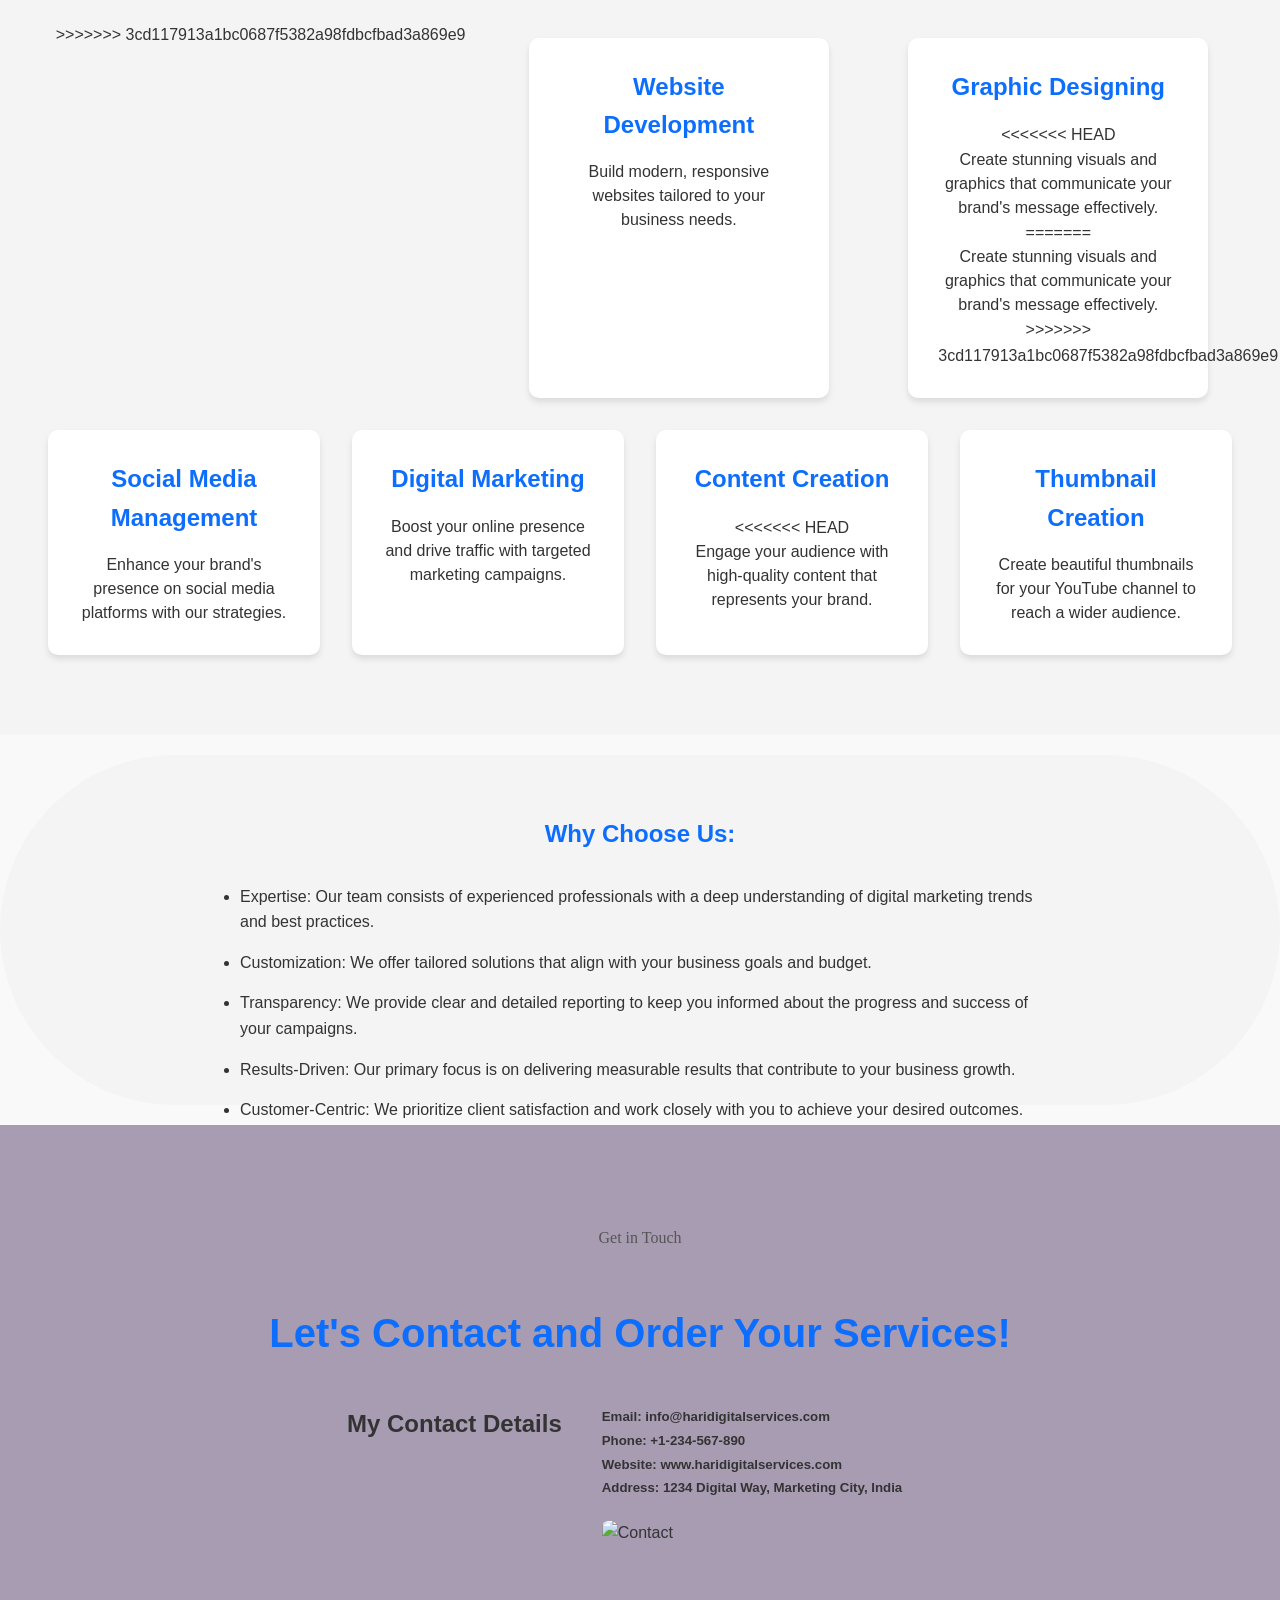
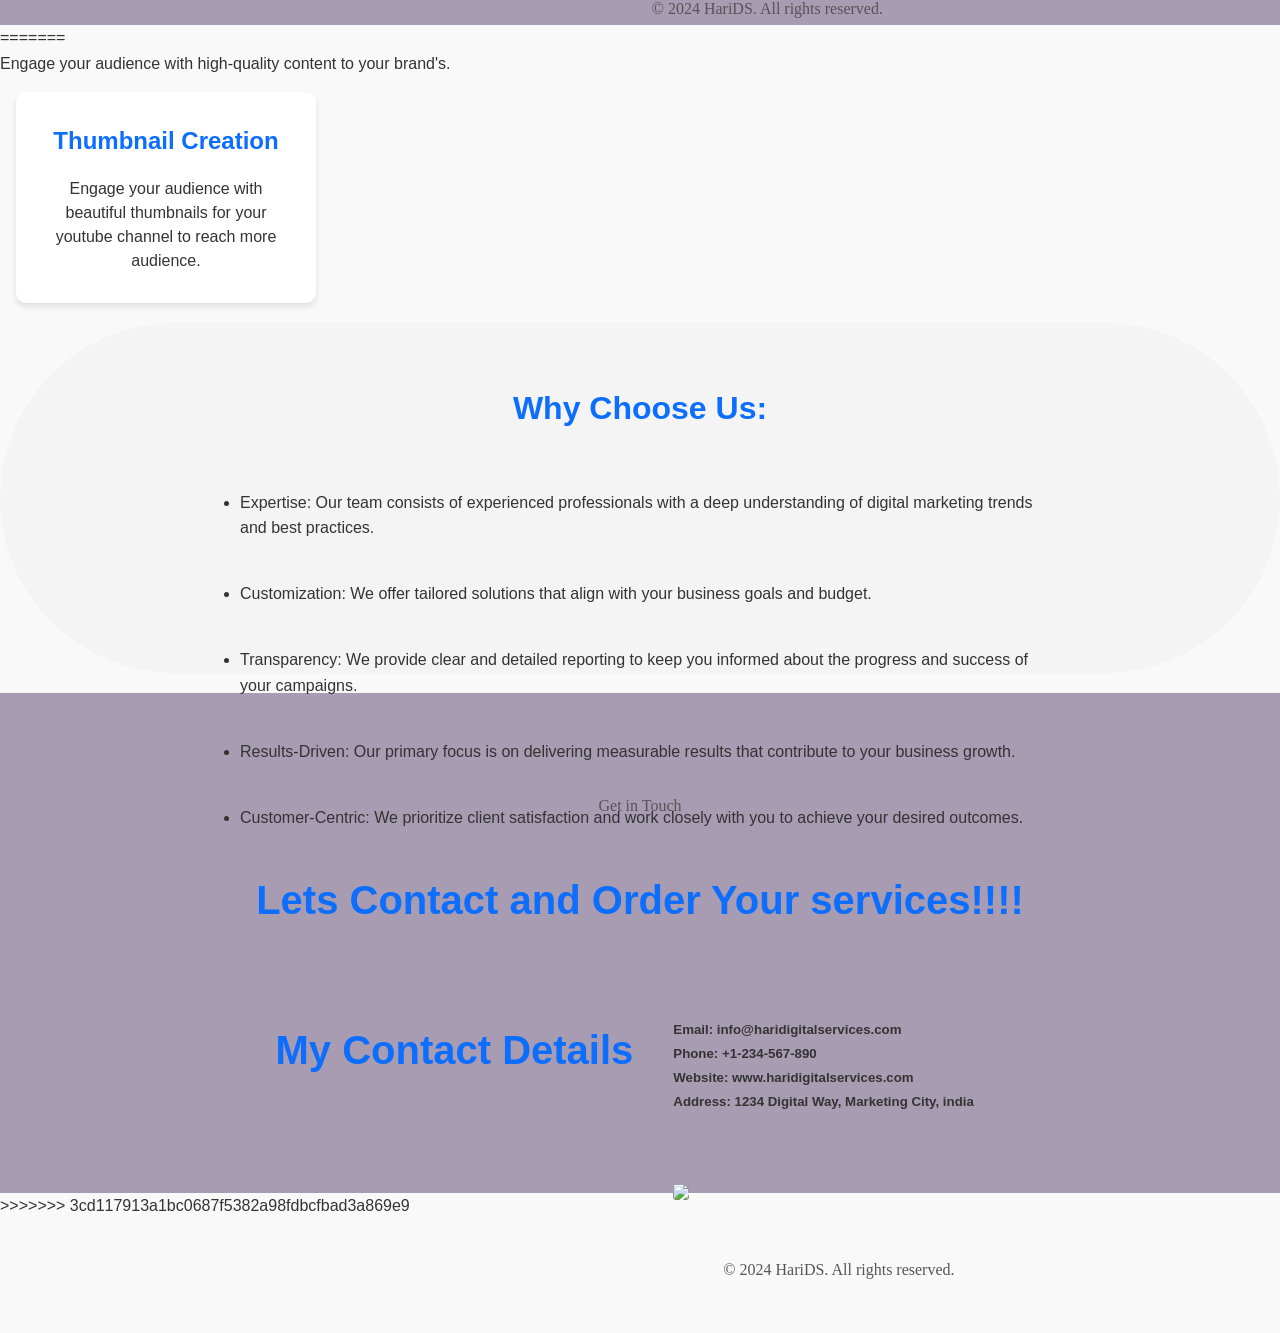
==== commit d250e7f6: "Merge remote repository" ====
--- a/index.html
+++ b/index.html
@@ -4,17 +4,282 @@
     <meta charset="UTF-8">
     <meta name="viewport" content="width=device-width, initial-scale=1.0">
     <title>HariDigitalServices Landing Page</title>
+<<<<<<< HEAD
     <link rel="stylesheet" href="landing.css">
 </head>
 <body>
     <!-- Header / Navigation -->
     <header>
         <nav>
+=======
+   <style>
+body, h1, h2, p, ul {
+    margin: 0;
+    padding: 0;
+}
+
+body {
+    font-family: Arial, sans-serif;
+    line-height: 1.6;
+}
+
+
+header {
+    background-color: #FBDA61;
+    background-image: linear-gradient(45deg, #FBDA61 0%, #FF5ACD 100%);
+    color: #fff;
+    padding: 1rem 0;
+}
+
+nav {
+    display: flex;
+    justify-content: space-between;
+    align-items: center;
+    max-width: 1200px;
+    margin: 0 auto;
+    padding: 0 50rem;
+    height:20px;
+    margin-top: 10px;
+}
+
+.nav-links {
+    list-style: none;
+    display: flex;
+}
+
+.nav-links li {
+    margin-left: 2rem;
+    text-align: right;
+
+}
+
+.nav-links a {
+    color: #fff;
+    text-decoration: none;
+    font-size: 1rem;
+    margin-right: auto;
+}
+
+.nav-links a:hover {
+    text-decoration: underline;
+    color:#000000;
+    
+}
+
+
+.hero {
+    background: url('C:\Users\user\CodSoft\task1 portfolio\images\Screenshot 2024-06-05 201136.png') no-repeat center center/cover;
+    color: #0e0d0d;
+    height: 80vh;
+    display: flex;
+    align-items: center;
+    justify-content: center;
+    text-align: center;
+    padding: 0 2rem;
+}
+
+.hero-content {
+    max-width: 600px;
+}
+
+.hero h1 {
+    font-size: 3rem;
+    margin-bottom: 1rem;
+    position: absolute;
+    top: 47%;
+    left: 50%;
+    transform: translate(-50%, -50%);
+    z-index: 2;
+    background-color: rgba(0, 0, 0, 0.5);
+    padding: 100px;
+    padding-bottom: 100px;
+    border-radius: 5px;
+    color: white;
+    text-align: center;
+    width: 100%;
+    height: 50%;
+}
+
+.hero p {
+    font-size: 2rem;
+    font-weight: 300;
+    font-family: 'Times New Roman', Times, serif;
+    margin-bottom: 2rem;
+    color:rgba(2, 2, 2, 0.568);
+    background-color: rgba(255, 255, 255, 0.5);
+    text-align: center;
+    position: absolute;
+    top: 50%;
+    left: 50%;
+    padding: 60px;
+    padding-left: 600PX;
+    display:flex;
+    transform: translate(-50%, -50%);
+    padding-top: 280px;
+    width: 100%;
+    height: 45%;
+
+   
+    
+ }
+ .overlay img {
+        width: 100%;
+        height: 90%;
+        object-fit: cover;
+        margin-top: 10px;
+        left: 0;
+        z-index: 0;
+    }
+    
+.overlay  {
+        position: absolute;
+        top: 70px;
+        left: 0;
+        width: 100%;
+        object-fit: cover;
+        height: 100%;
+    }
+    
+ 
+.cta-button {
+    background: #ff6347;
+    color: #fff;
+    padding: 0.75rem 2rem;
+    border: none;
+    border-radius: 5px;
+    font-size: 1rem;
+    text-decoration: none;
+    transition: background 0.3s;
+    margin-bottom: 1rem;
+    position: absolute;
+    top: 60%;
+    left: 50%;
+    transform: translate(-50%, -50%);
+    z-index: 2;
+    border-radius: 5px;
+    color: white;
+    text-align: center;
+}
+
+
+.cta-button:hover {
+    background: #e5533d;
+    color:#0e0d0d;
+}
+#About .ab img {
+    width:fit-content;
+    width:100%;
+    height:100px;
+}
+
+#About .ab {
+    margin-top: 120px;
+    border: antiquewhite;
+    height:500px;
+    text-align: center;
+}
+#About .ab h1 {
+    font-family: 'Times New Roman', Times, serif;
+   font-size:larger;
+   background-color: blanchedalmond;
+   height:80px;
+   padding-top:40px;
+   font-size: 2rem;
+   border-radius: 2000px;
+}
+
+#About .ab p {
+   font-family:'Lucida Sans', 'Lucida Sans Regular', 'Lucida Grande', 'Lucida Sans Unicode', Geneva, Verdana, sans-serif ;
+   text-align:left;
+   width:900px;
+}
+
+#About .ab .img1 img {
+    width:350px;
+    height: 350px;
+    float: right;
+    text-align: left;
+    margin-top: -250px;
+}
+
+
+.features {
+    margin-top: 130px;
+    display: flex;
+    justify-content: space-around;
+    flex-wrap: wrap;
+    padding: 4rem 2rem;
+    background: #f4f4f4;
+
+}
+
+.feature {
+    text-align: center;
+    max-width: 300px;
+    margin: 1rem;
+}
+
+
+.feature h2 {
+    font-size: 1.5rem;
+    margin-bottom: 1rem;
+}
+
+.feature p {
+    font-size: 1rem;
+}
+
+#Contact {
+    background-color: rgb(168, 156, 179);
+    text-align: center;
+    padding-top: 50px;
+    height:500px;
+    width:100%;
+  
+}
+
+#Contact p {
+    margin:50px;
+    font-family: 'Times New Roman', Times, serif;
+    font-weight: 400;
+}
+
+#Contact .con h1 {
+    font-weight: 10000;
+}
+
+
+.img1 img {
+    border-radius: 20%;
+    height:30px;
+}
+
+.why {
+   
+    height:350px;
+    text-align: center;
+    margin-bottom: 20px;
+    background: #f4f4f4;
+    border-radius: 1000px;
+    margin-top: 20px;
+}
+.details p {
+    color:#fff;
+     bottom:40px;
+}
+   </style>
+</head>
+<body>
+    <header>
+        <nav>
+          
+>>>>>>> 3cd117913a1bc0687f5382a98fdbcfbad3a869e9
             <ul class="nav-links">
                 <li><a href="#"><b>Home</b></a></li>
                 <li><a href="#About"><b>About</b></a></li>
                 <li><a href="#Service"><b>Services</b></a></li>
                 <li><a href="#Contact"><b>Contact</b></a></li>
+<<<<<<< HEAD
                 <li><a href="#Order"><b>Order Now</b></a></li>
             </ul>
         </nav>
@@ -58,13 +323,54 @@
 
         <!-- Services Section -->
         <section id="Service" class="features">
+=======
+                <li><a href="#Order"><b>OrderNow</b></a></li>
+            </ul>
+        </nav>
+    </header>
+    
+    <main>
+        <section class="hero">
+            <div class="hero-content">   
+                <div class="overlay">
+                <img src="C:\Users\user\Desktop\basiclandingpage\images\team.jpg"   
+                </div>
+                <h1>Welcome to HariDigitalServices</h1>
+                <p><B>Your success starts here. We offer the best digital services!!!</B></p>
+                <a href="#" class="cta-button">Get Started</a>
+            </div>
+        </section>
+        
+
+        <section id="About">
+            <div class="ab">
+             <h1>About Us</h1> <br><br>
+                <h2>Hari Digital Services was established in 2019.... having 4+ years of experience in digital Services..</h2><br><br>
+                <p>At Hari Digital Services, we believe in a collaborative approach to digital marketing.
+                     We start by understanding your business objectives, target audience, and competitive landscape. 
+                     Our team of experts then develops a comprehensive digital marketing strategy designed to achieve your specific goals.
+                      We utilize the latest tools and technologies to implement our strategies and continuously monitor performance to ensure optimal results. and our mission is to Our mission is to empower businesses with innovative digital strategies that drive growth, increase visibility, and maximize return on investment. We aim to provide unparalleled service and measurable results through a combination of creativity, technology, and data-driven insights.</p>
+                  <div class="img1">
+                    <img src="C:\Users\user\Desktop\basiclandingpage\images\digital-marketing-service-image-2.svg">
+                  </div>
+            </div>
+        </section>
+     
+       
+        <section id="Service" class="features">
+ 
+>>>>>>> 3cd117913a1bc0687f5382a98fdbcfbad3a869e9
             <div class="feature">
                 <h2>Website Development</h2>
                 <p>Build modern, responsive websites tailored to your business needs.</p>
             </div>
             <div class="feature">
                 <h2>Graphic Designing</h2>
+<<<<<<< HEAD
                 <p>Create stunning visuals and graphics that communicate your brand's message effectively.</p>
+=======
+                <p>Create stunning visuals and graphics that communicate your brand's message effectively.</p>    
+>>>>>>> 3cd117913a1bc0687f5382a98fdbcfbad3a869e9
             </div>
             <div class="feature">
                 <h2>Social Media Management</h2>
@@ -76,6 +382,7 @@
             </div>
             <div class="feature">
                 <h2>Content Creation</h2>
+<<<<<<< HEAD
                 <p>Engage your audience with high-quality content that represents your brand.</p>
             </div>
             <div class="feature">
@@ -121,5 +428,50 @@
         </section> 
 
     </main>
+=======
+                <p>Engage your audience with high-quality content to your brand's.</p>
+            </div>
+            <div class="feature">
+                <h2>Thumbnail Creation</h2>
+                <p>Engage your audience with beautiful thumbnails for your youtube channel to reach more audience.</p>
+            </div>
+        </section>
+
+
+        <div class="why">
+            <h1>  Why Choose Us: </h1>
+            <br>
+<ul>
+  <li>Expertise: Our team consists of experienced professionals with a deep understanding of digital marketing trends and best practices. <br><br></li>
+  <li>Customization: We offer tailored solutions that align with your business goals and budget.<br><br></li>
+  <li>Transparency: We provide clear and detailed reporting to keep you informed about the progress and success of your campaigns.<br><br></li>
+  <li>Results-Driven: Our primary focus is on delivering measurable results that contribute to your business growth.<br><br></li>
+  <li>Customer-Centric: We prioritize client satisfaction and work closely with you to achieve your desired outcomes. <br><br></li>
+</ul>
+</div>
+        <section id="Contact">
+            <div class="con">
+                <p>Get in Touch</p>
+                <h1>Lets Contact and Order Your services!!!!</h1> <br>
+                        
+                        <div class="contact-details"> 
+                            <h1 class="greet-heading">My Contact Details</h1> 
+                            <div class="details"> 
+                                <h5 class="contact-heading">Email: info@haridigitalservices.com<br>
+                                    Phone: +1-234-567-890<br>
+                                    Website: www.haridigitalservices.com<br>
+                                    Address: 1234 Digital Way, Marketing City, india</p> </h5>  
+                                <div class="img1">
+                                    <img src="C:\Users\user\Downloads\Screenshot_2024-06-01_130951-removebg-preview.png">
+                                </div>
+                                <p>&copy; 2024 HariDS. All rights reserved.</p>
+                            </div> 
+                        </div> 
+                    </div> 
+                </section> 
+
+    </main>
+
+>>>>>>> 3cd117913a1bc0687f5382a98fdbcfbad3a869e9
 </body>
 </html>
